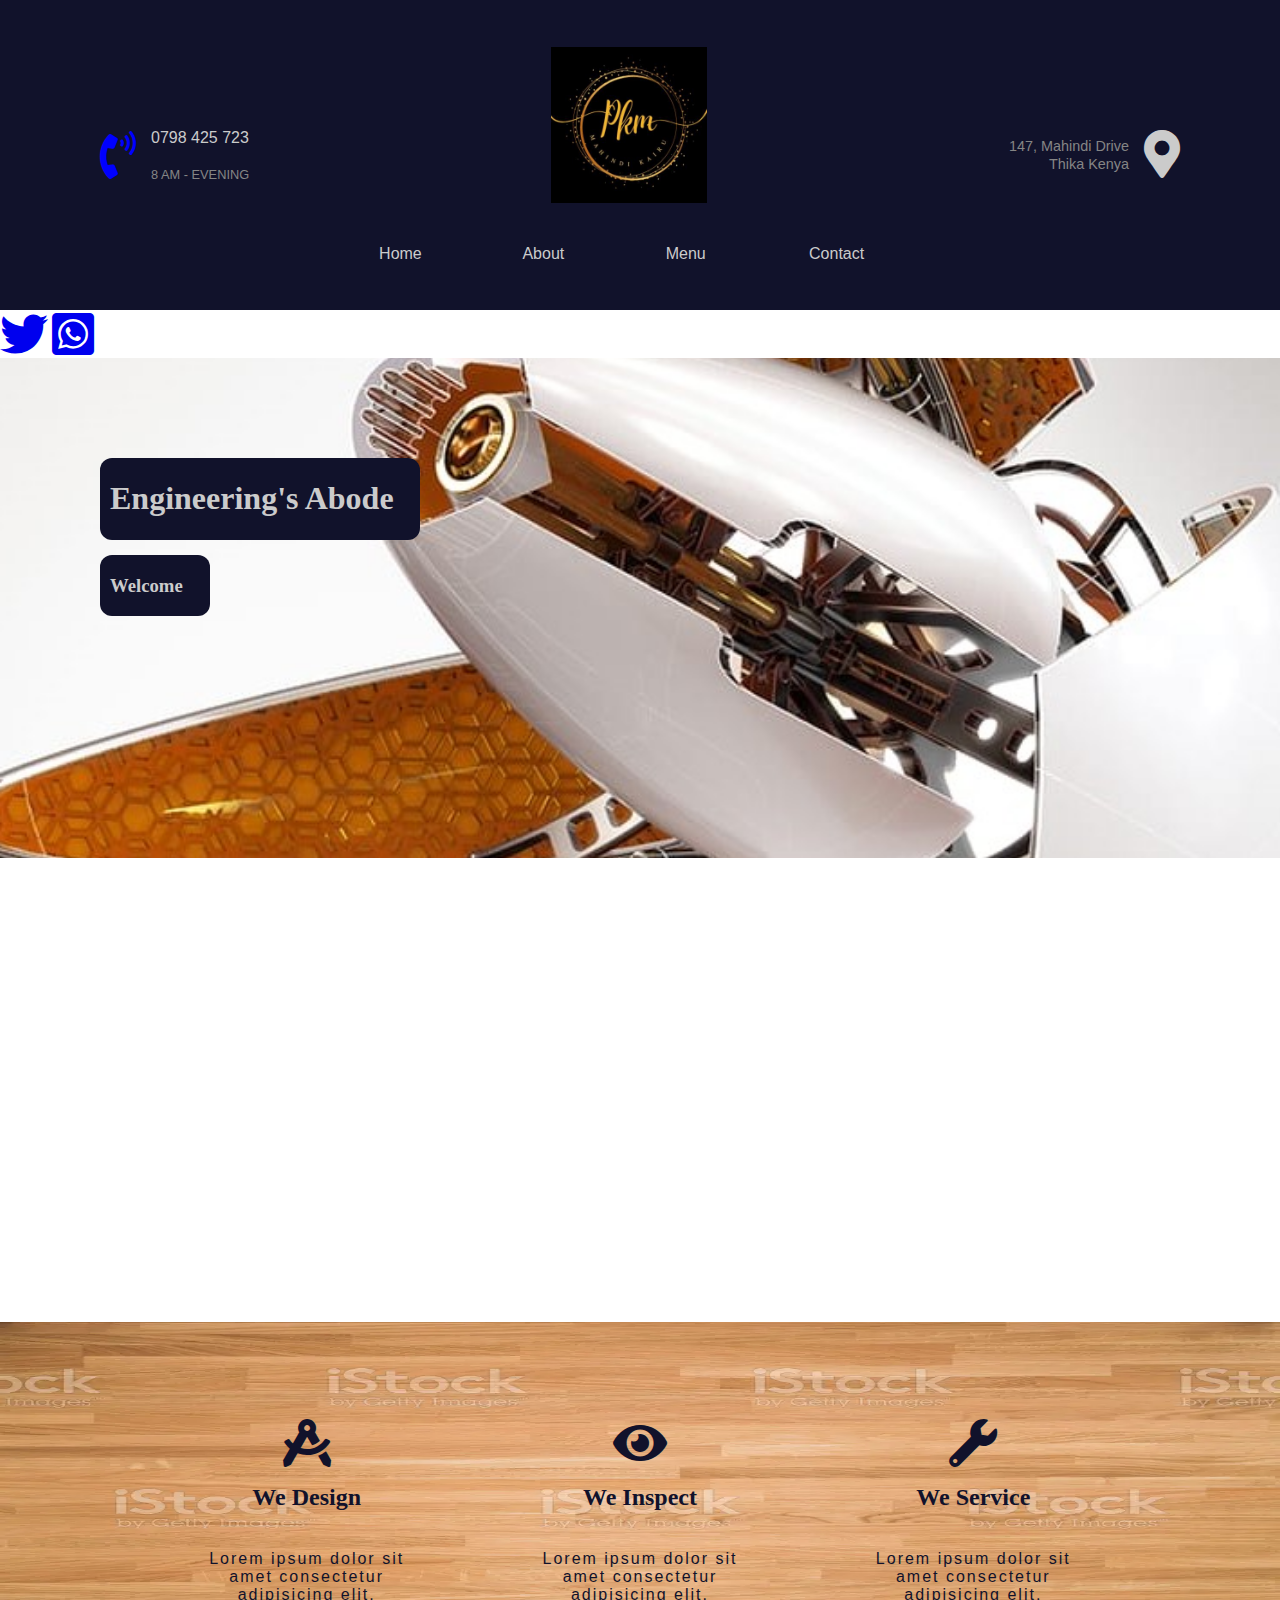
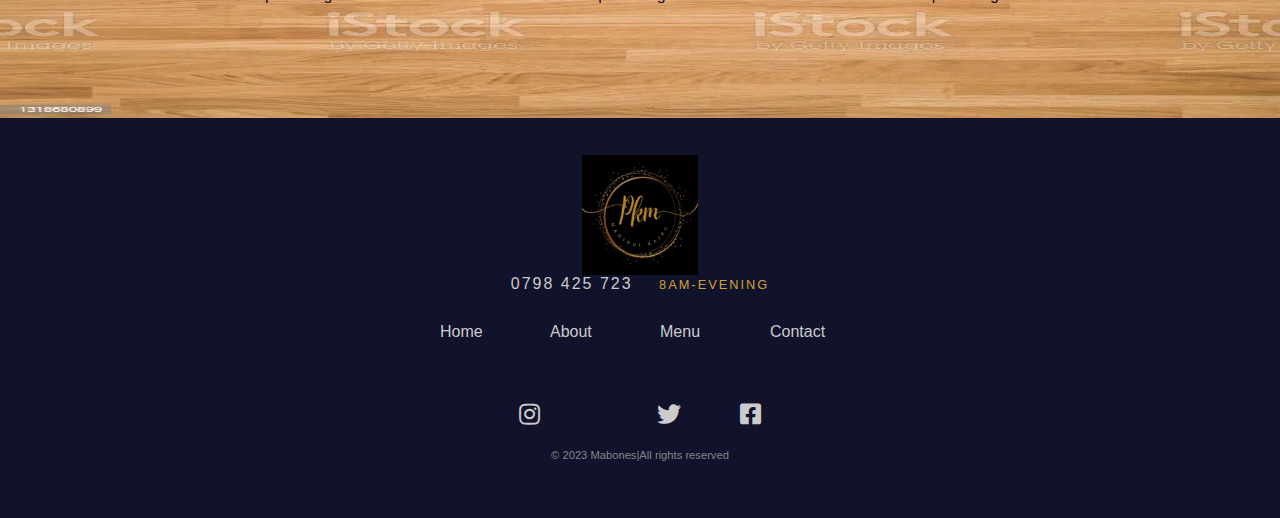
==== index.html @ 7f073628 "Add files via upload" ====
<!DOCTYPE html>
<html>
<head>
    <meta charset="UTF-8">
    <title>Homepage</title>
    <meta name="viewport" content="width=device-width, initial-scale=1.0">

    <link rel="preconnect" href="https://fonts.googleapis.com">
    <link rel="preconnect" href="https://fonts.googleapis.com">
    <link rel="preconnect" href="https://fonts.googleapis.com">
    <link rel="stylesheet" href="https://use.fontawesome.com/releases/v5.2.0/css/all.css">  

    <link rel="stylesheet" href="styles/common.css">
    <link rel="stylesheet" href="styles/nav.css">
    <link rel="stylesheet" href="styles/homepage.css">
    <link rel="stylesheet" href="styles/footer.css">
    <link rel="stylesheet" href="styles/media-queries.css">


</head>
<body>
       <div class="navigation-wrapper">
                    
                   <div class="left-column">
                            <div class="icon">
                                   <i class="fas fa-phone-volume"></i>                                  
                            </div>

                            <div class="hours-contact">
                                  <div class="contact">
                                      0798 425 723
                                  </div>
                                  <div class="hours">
                                      8 AM - EVENING 
                                  </div>
                            </div>

                    </div>

            <div class="center-column">

                            <div class="banner-image">  
                              <img src="images/logos/mabones logo.jpg" alt="logo" width="136" height="100%"> 
                           </div> 

                <div class="links-wrapper">

                      <div class="nav-link">
                         <a href="index.html" >Home</a> 
                      </div>
                      <div class="nav-link"> 
                          <a href="about.html" >About</a>
                      </div>
                      <div class="nav-link">
                        <a href="menu.html" >Menu</a>
                    </div>
                      <div class="nav-link">
                          <a href="contact.html" >Contact</a>
                      </div>

                </div>
                  
            </div>

                    <div class="right-column">
                          
                       <div class="address-wrapper">

                                <a href="contact.html" >      
                                     147, Mahindi Drive<br>  
                                     Thika Kenya
                                </a>  
                       </div>      

                             <div class="contact-icon">  
                                <a href="contact.html">
                                   <i class="fas fa-map-marker-alt"></i>
                                </a>
                             </div>
                    </div>              


                  </div>

    <a href="https://twitter.com/@kihonde" target="_blank"><i class="fab fa-twitter fa-3x"></i></a>
    <a href="https://wa.me/+25498425723"  target="-blank"><i class="fab fa-whatsapp-square fa-3x"></i></a> 
 
         <div class="hero-section">
             <div class="top-heading">
                <h1>Engineering's Abode</h1>
             </div>
             <div class="bottom-heading">
                <h3>Welcome</h3>
             </div>
        </div>

               <div>
                  <iframe src="https://www.google.com/maps/embed?pb=!1m18!1m12!1m3!1d7978.329091026824!2d37.064814377709965!3d-1.037244399999996!2m3!1f0!2f0!3f0!3m2!1i1024!2i768!4f13.1!3m3!1m2!1s0x182f4fa0416c65a5%3A0xfa9298b382e9bd55!2sThika%20Arcade%20Building!5e0!3m2!1sen!2ske!4v1685370221857!5m2!1sen!2ske" width="100%" height="450" style="border:0;" allowfullscreen="" loading="lazy" referrerpolicy="no-referrer-when-downgrade"></iframe>      
                </div>


                <div class="features-section">
                      <div class="columns-wrapper">
                             <div class="column">
                              <i class="fas fa-drafting-compass"></i>
                                  <h1>We Design</h1>
                                  <p>
                                    Lorem ipsum dolor sit amet consectetur adipisicing elit.
                                  </p>
                             </div>

                             <div class="column">
                              <i class="fas fa-eye"></i>
                              <h1>We Inspect</h1>
                              <p>
                                Lorem ipsum dolor sit amet consectetur adipisicing elit.
                              </p>
                         </div>

                         <div class="column">
                           <i class="fas fa-wrench"></i>
                           <h1>We Service</h1>
                           <p>
                             Lorem ipsum dolor sit amet consectetur adipisicing elit.
                           </p>
                      </div>
                      </div>
                </div>


        <div class="footer">
            <div class="logo-footer">
                        <img src="images/logos/mabones logo.jpg" alt="logo" width="116" height="100%" >
            </div>

         <div class="footer-phone-hours">
            <span class="phone">
                  0798 425 723                   
             </span>
             <span class="hours">
                  8AM-EVENING
             </span>
         </div>

           <div class="links-wrapper">
                    <div class="nav-link">
                        <a href="index.html" >Home</a> 
                    </div>
                    <div class="nav-link"> 
                        <a href="about.html" >About</a>
                     </div>

                    <div class="nav-link">
                        <a href="menu.html" >Menu</a>
                     </div>
                     <div class="nav-link">
                        <a href="contact.html" >Contact</a>
                     </div>
           </div>      
                  <div class="social-media-icons-wrapper">
                     <a href="#">
                        <i class="fab fa-instagram"></i>                   
                     </a>
                     <a href="twitter.html">
                        <a href="https://twitter.com/@kihonde" target="_blank"><i class="fab fa-twitter"></i></a>
                     </a>
                     <a href="#">
                         <i class="fab fa-facebook-square"></i>
                     </a>
                  </div>
  

                <div class="copyright-wrapper">
                    &copy; 2023 Mabones|All rights reserved
                </div> 
  </div>
</div>
        
</body>      
</html>
---- styles/common.css ----
/* some common styles */

  body{    
    margin: 0px;
    font-family: 'Roboto', sans-serif;
  }

  h1, h2, h3, h4, h5, h6{
    font-family: 'Roboto Slab', serif;
  }
---- styles/nav.css ----
/* some common navigation items */
.navigation-wrapper{ 
    height: 190px;
    background-color: #11122b;
    color:#cbcbcb;
       /* flexbox container */
    display: flex;
    justify-content:space-between;
    align-items:center;   
    padding: 60px 100px;
    
 }
 .navigation-wrapper > .left-column{
   display: flex;
   align-items: center;
 
 }
 
 
 .navigation-wrapper > .left-column > .icon{
   margin-right: 15px;
   
 }
 
 .navigation-wrapper > .left-column > .icon i{
   font-size: 3em;
   color:blue;
 }
 
 .navigation-wrapper > .left-column > .hours-contact{
   display: grid;
   grid-template-columns: 1fr;
   grid-gap: 20px;
 }
 
 .navigation-wrapper > .left-column > .hours-contact > .hours{
   font-family: 'Ubuntu Condensed', sans-serif;
   font-size: 0.8em;
   color:#858585;
 }
 
 .links-wrapper > .nav-link a{
   font-family: 'Ubuntu Condensed', sans-serif;
   color:white;
 }
 
 
 .navigation-wrapper > .center-column{
   display: grid;
   grid-template-columns: 1fr;
   grid-gap: 42px;
   width: 500px;   
  } 
 
 .navigation-wrapper > .center-column > .banner-image {
   display: flex;
   justify-content: center;
 }  
 
 .navigation-wrapper > .center-column > .banner-image img{
   width: 156px;
   height: 100%;
 } 
 
 .links-wrapper{
   display: flex;
   justify-content: space-between;
   align-items: center;
 }
 
 .links-wrapper > .nav-link a{
   font-family: "Ubuntu condensed", sans-serif; 
   color: #cbcbcb;
   text-decoration: none;
   transition: 0.5s; 
 }
 
 .links-wrapper > .nav-link a:hover{
 color: #cea135;
 letter-spacing: 2px;
 }
 
 .links-wrapper > .nav-link{
   width: 70px;
   align-items: center;
 }
 /* .navigation-wrapper > .center-column{
   display: flex;
   align-items: center;
   
 } */
 
 .address-wrapper{
 font-size: 'Ubuntu condensed', sans-serif;
 color: red;
 }
 
 
 .navigation-wrapper > .right-column{
   display: flex;
   align-items: center;
 } 
 
 .navigation-wrapper > .right-column > .address-wrapper{
   font-family: 'Ubuntu Condensed', sans-serif;
   text-align: right;
      /* color:#cbcbcb; */
 }
 
 .navigation-wrapper > .right-column > .address-wrapper a{
   color: #858585;
   text-decoration: none;
   font-size: 0.9em;
   transition: 0.5s;
 }
 
 .navigation-wrapper > .right-column > .address-wrapper a:hover{
    color: #cea135
 } 
 
 
 .navigation-wrapper > .right-column > .contact-icon{
   margin-left: 15px;
   font-size: 3em;
 }
 
 .navigation-wrapper > .right-column > .contact-icon a{
   color:#cbcbcb;
   transition: 0.5s;
 }
 
 .navigation-wrapper > .right-column > .contact-icon a:hover{
   color:#cea135
 }
---- styles/homepage.css ----
/* background image styles */

.hero-section{
    background-image: url(../images/backgrounds/space-shuttle\ 1.jpg);
    padding:100px;
    height: 300px;
    background-attachment: fixed;
    background-position: center;
    background-repeat: no-repeat;
    background-size: cover;
    border-bottom: 10px;

}

.hero-section > .top-heading{
   background-color: #11122b;
   color: #cbcbcb;
   width: 300px;
   border-radius: 12px;
   padding: 1px 10px;

}

.hero-section > .bottom-heading{
    background-color: #11122b;
    color: #cbcbcb;
    width: 90px;
    border-radius: 12px;
    padding: 1px 10px;
    margin-top: 15px;
}

/* features section styles */

.features-section {
    height: 400px;
    background-image: url(../images/backgrounds/wood.webp);
    background-repeat: round;
    background-color: #cea135;
    border-top: 10px solid white;
    color: #11122b;
    display: flex;
    justify-content: center;
    align-items: center;
    font-family: "Ubuntu condensed",sans-serif;
}

.features-section > .columns-wrapper {
    width: 1000px;
    display: flex;
    justify-content: space-between;
}

.features-section > .columns-wrapper > .column {
    padding: 20px;
    margin: 42px;
    text-align: center;
    border-bottom: 5px solid transparent;
    border-radius: 10px;
    transition: 1s;
}

.features-section > .columns-wrapper > .column :nth-child(1) {
    font-size: 3em;
}


.features-section > .columns-wrapper > .column :hover {
    border-bottom: 5px solid #11122b;

}

.features-section > .columns-wrapper > .column :nth-child(2) {
    font-size: 1.5em;
    font-weight: 900;
    height: 50px;
    transition: 1s;
}

.features-section > .columns-wrapper > .column :nth-child(2):hover{
    letter-spacing: 1px;
}

.features-section > .columns-wrapper > .column :nth-child(3) {
    letter-spacing: 2px;
}
---- styles/footer.css ----
/* footer styles */
  .footer {
    background-color: #11122b;
    color: #cbcbcb;
    font-family: "ubuntu condensed",sans-serif;
    display: flex;
    justify-content: center;    
    align-items: center;
    flex-direction: column;
    height: 400px;
    margin-top: -4px;
  }
  
  .footer > .logo-footer img {
    width: 90;
    height: 100%;
    filter:brightness(75%)
  }
  
  .footer > .footer-phone-hours span {
    margin-left: 10px;
    margin-right: 10px;
    font-size: 1em;
    letter-spacing: 2px;
  }
    
  .footer > .footer-phone-hours >.hours{
    font-size: 0.8em;
    color: #cea135;
  }

  .footer > .links-wrapper{
    margin-top: 30px;
    margin-bottom: 30px;
    width: 400px;
  }

  .footer > .social-media-icons-wrapper{
    margin-top: 30px;
    margin-bottom: 20px;
    width: 300px;
    display: flex;
    justify-content: space-around;
  }

  .footer > .social-media-icons-wrapper a{
    font-size: 1.5em;
    color: #cbcbcb;
    transition: 0.5s;

  }

  .footer > .social-media-icons-wrapper a:hover{
    color: #cea135;
  }

  
  .footer > .copyright-wrapper {
    margin-bottom: 20px;
    font-size: 0.7em;
    color: #858585;
  }
---- styles/media-queries.css ----
/* some media-query styles  */
@media (max-width: 615px) {
    .navigation-wrapper {
      flex-direction: column;
      height: 100%;      
    } 

    .navigation-wrapper > .left-column {
        order: 2;
        margin-top: 10px;
        margin-bottom: 15px;
    }

    .navigation-wrapper > .center-column {
        order: 1;
        width: 100px;
    }

    .navigation-wrapper > .right-column {
        order: 3;
        margin-top: 15px;
    }

    .links-wrapper {
        flex-direction: column;
        margin-bottom: 20px;
    }

    .links-wrapper > .nav-link {
        margin-top: 10px;
        margin-bottom: 10px;
        font-size: 1.5em;
        width: 100%;
    }

    .hero-section {
        padding: 50px 10px;
    }

    .features-section{
        height: 100%;
    }

    .features-section > .columns-wrapper{
        width: 100%;
        flex-direction: column;
    }

    .footer {
        height: 100%;
    }


    .skewed-header > .skewed-header-wrapper > .skewed-header-content {
        flex-direction: column;
    } 

    .skewed-header > .header-bg {
        background-size: 550px;
    }
    
    .page-container {
        padding-left: 21px;
        padding-right: 21px;
    }

    .content-wrapper> #engineer {
        margin: 0px 0px 25px 0px !important;
        width: 100% !important;
    }

    .square {
        grid-template-columns: 1fr !important;
    }

    .square > .square-text-wrapper {
        order: 1;
    }

    .square > .img-wrapper {
        order: 2;
    }

    .contact-grid-wrapper {
        width: 100%;
        grid-template-columns: 1fr;
        grid-gap: 10px;
    }

    .form input {
        padding: 1.5rem 0rem;
    }

    .form textarea {
        padding: 1.5rem 0rem;
    }
}
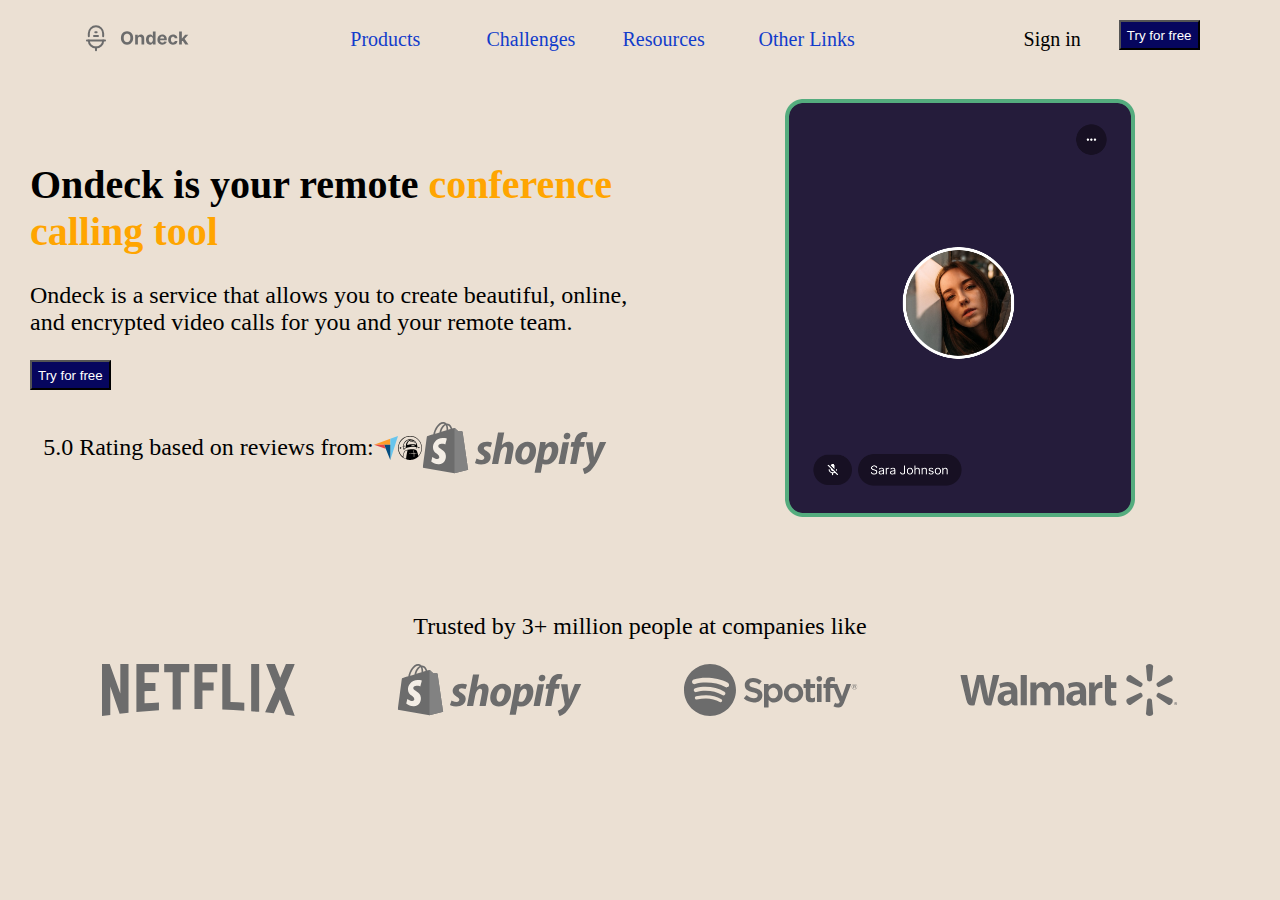
==== commit 5990f554: "Add files via upload" ====
--- a/index.html
+++ b/index.html
@@ -1,180 +1,92 @@
 <!DOCTYPE html>
-<html>
+<html lang="en">
 <head>
     <meta charset="UTF-8">
-    <title>Homepage</title>
     <meta name="viewport" content="width=device-width, initial-scale=1.0">
-
-    <link rel="preconnect" href="https://fonts.googleapis.com">
-    <link rel="preconnect" href="https://fonts.googleapis.com">
-    <link rel="preconnect" href="https://fonts.googleapis.com">
-    <link rel="stylesheet" href="https://use.fontawesome.com/releases/v5.2.0/css/all.css">  
-
-    <link rel="stylesheet" href="styles/common.css">
-    <link rel="stylesheet" href="styles/nav.css">
-    <link rel="stylesheet" href="styles/homepage.css">
-    <link rel="stylesheet" href="styles/footer.css">
-    <link rel="stylesheet" href="styles/media-queries.css">
-
-
+    <title>Javascript30 Navbar</title>
+    <link rel="stylesheet" href="css/styles.css">
 </head>
 <body>
-       <div class="navigation-wrapper">
+    <div class="top-column">
+        <div class="far-left">
+           <img src="Assets/Logo.svg">
+        </div>
+
+        
+            
+                <div class="navbar">
+                    <a href ="index.html" class="home" id ="link" >Products</a>
+                    <a href ="challenges.html" id ="challenges">Challenges</a> 
+                    <a href ="resources.html" id ="resources">Resources</a>
+                    <a href ="other-links.html" id ="other-links">Other Links</a>
+                </div>
+          
+            <div class="far-right">
+                <div class="sign-in">Sign in</div>
+                <span class="space"></span>
+                <button class="btn">Try for free</button>
+            </div>
+    </div>
+    
+    <div class="page-container-wrapper">
+            <div class="left-column">
+                    <div class="main" id="page-container">
+                        <h1>Ondeck is your remote <span class="header-color">conference calling tool</span></h1>
+                        <p> Ondeck is a service that allows you to create beautiful, online, and encrypted video calls for you and your remote team.</p>
+                    </div>
+            
+                    <button class="btn">Try for free</button>
+
+                
+
+                    <div class="reviews">
+                        <p>5.0 Rating based on reviews from:</p>
+                        
+                            <img src="Assets/Capterra Logo.svg">
+                            <img src="Assets/AlternativeTo Logo.svg">
+                            <img src="Assets/Shopify Logo.svg" id="large">
+                    </div>
                     
-                   <div class="left-column">
-                            <div class="icon">
-                                   <i class="fas fa-phone-volume"></i>                                  
-                            </div>
-
-                            <div class="hours-contact">
-                                  <div class="contact">
-                                      0798 425 723
-                                  </div>
-                                  <div class="hours">
-                                      8 AM - EVENING 
-                                  </div>
-                            </div>
-
-                    </div>
-
-            <div class="center-column">
-
-                            <div class="banner-image">  
-                              <img src="images/logos/mabones logo.jpg" alt="logo" width="136" height="100%"> 
-                           </div> 
-
-                <div class="links-wrapper">
-
-                      <div class="nav-link">
-                         <a href="index.html" >Home</a> 
-                      </div>
-                      <div class="nav-link"> 
-                          <a href="about.html" >About</a>
-                      </div>
-                      <div class="nav-link">
-                        <a href="menu.html" >Menu</a>
-                    </div>
-                      <div class="nav-link">
-                          <a href="contact.html" >Contact</a>
-                      </div>
-
-                </div>
-                  
             </div>
 
-                    <div class="right-column">
-                          
-                       <div class="address-wrapper">
+                <div class="right-column">
+                    <img src="Assets/Hero Image.png" id="hero-img">    
+                </div>  
+    </div>
 
-                                <a href="contact.html" >      
-                                     147, Mahindi Drive<br>  
-                                     Thika Kenya
-                                </a>  
-                       </div>      
-
-                             <div class="contact-icon">  
-                                <a href="contact.html">
-                                   <i class="fas fa-map-marker-alt"></i>
-                                </a>
-                             </div>
-                    </div>              
-
-
-                  </div>
-
-    <a href="https://twitter.com/@kihonde" target="_blank"><i class="fab fa-twitter fa-3x"></i></a>
-    <a href="https://wa.me/+25498425723"  target="-blank"><i class="fab fa-whatsapp-square fa-3x"></i></a> 
- 
-         <div class="hero-section">
-             <div class="top-heading">
-                <h1>Engineering's Abode</h1>
-             </div>
-             <div class="bottom-heading">
-                <h3>Welcome</h3>
-             </div>
-        </div>
-
-               <div>
-                  <iframe src="https://www.google.com/maps/embed?pb=!1m18!1m12!1m3!1d7978.329091026824!2d37.064814377709965!3d-1.037244399999996!2m3!1f0!2f0!3f0!3m2!1i1024!2i768!4f13.1!3m3!1m2!1s0x182f4fa0416c65a5%3A0xfa9298b382e9bd55!2sThika%20Arcade%20Building!5e0!3m2!1sen!2ske!4v1685370221857!5m2!1sen!2ske" width="100%" height="450" style="border:0;" allowfullscreen="" loading="lazy" referrerpolicy="no-referrer-when-downgrade"></iframe>      
+       <div class="products" id="pdcts">
+                        
+                <div class="products-menu">
+                    <h3>PRODUCTS</h3>                     
                 </div>
 
+                <h2><img id="products-icon" src="Assets/Spense_Icon.svg">Spense</h2>
+                <p>Spense is a landing page for writers.Great for practicing absolute positioning and flex layouts.</p>
 
-                <div class="features-section">
-                      <div class="columns-wrapper">
-                             <div class="column">
-                              <i class="fas fa-drafting-compass"></i>
-                                  <h1>We Design</h1>
-                                  <p>
-                                    Lorem ipsum dolor sit amet consectetur adipisicing elit.
-                                  </p>
-                             </div>
+                <h2><img id="products-icon" src="Assets/Fiber_Icon.svg">Landing Page</h2>
+                <p>An online portfolio generator.Great to practice flex/grid layouts, and abolute positioning.</p>
 
-                             <div class="column">
-                              <i class="fas fa-eye"></i>
-                              <h1>We Inspect</h1>
-                              <p>
-                                Lorem ipsum dolor sit amet consectetur adipisicing elit.
-                              </p>
-                         </div>
+                <h2><img id="products-icon" src="Assets/Gradie_Icon.svg">Gradie Sign Up Page</h2>
+                <p>Gradie is a simple sign up page, great to practice centering layouts.</p>
+     </div> 
+     
+     <div class="selector">
+        <img src="Assets/Close.svg" id="close">
+        <img src="Assets/Menu.svg" id="menu">
+     </div>  
 
-                         <div class="column">
-                           <i class="fas fa-wrench"></i>
-                           <h1>We Service</h1>
-                           <p>
-                             Lorem ipsum dolor sit amet consectetur adipisicing elit.
-                           </p>
-                      </div>
-                      </div>
-                </div>
+   <div class="footer">
+    <p>Trusted by 3+ million people at companies like</p>
+     <div class="footer-icons">
+        <img src="Assets/Netflix Logo.svg" id="large">
+        <img src="Assets/Shopify Logo.svg" id="large">
+        <img src="Assets/Spotify Logo.svg" id="large">
+        <img src="Assets/Walmart Logo.svg">
+     </div>
+   </div>
+    
+   <script src="js/jquery-3.7.0.min.js"></script>
+   <script src="js/codewell-js"></script>
 
-
-        <div class="footer">
-            <div class="logo-footer">
-                        <img src="images/logos/mabones logo.jpg" alt="logo" width="116" height="100%" >
-            </div>
-
-         <div class="footer-phone-hours">
-            <span class="phone">
-                  0798 425 723                   
-             </span>
-             <span class="hours">
-                  8AM-EVENING
-             </span>
-         </div>
-
-           <div class="links-wrapper">
-                    <div class="nav-link">
-                        <a href="index.html" >Home</a> 
-                    </div>
-                    <div class="nav-link"> 
-                        <a href="about.html" >About</a>
-                     </div>
-
-                    <div class="nav-link">
-                        <a href="menu.html" >Menu</a>
-                     </div>
-                     <div class="nav-link">
-                        <a href="contact.html" >Contact</a>
-                     </div>
-           </div>      
-                  <div class="social-media-icons-wrapper">
-                     <a href="#">
-                        <i class="fab fa-instagram"></i>                   
-                     </a>
-                     <a href="twitter.html">
-                        <a href="https://twitter.com/@kihonde" target="_blank"><i class="fab fa-twitter"></i></a>
-                     </a>
-                     <a href="#">
-                         <i class="fab fa-facebook-square"></i>
-                     </a>
-                  </div>
-  
-
-                <div class="copyright-wrapper">
-                    &copy; 2023 Mabones|All rights reserved
-                </div> 
-  </div>
-</div>
-        
-</body>      
-</html> +</body>
+</html>--- a/css/styles.css
+++ b/css/styles.css
@@ -0,0 +1,241 @@
+body {
+    margin: 0;
+    background-color: rgb(235, 224, 211);
+    overflow-x: hidden;
+}
+
+h1 {
+    font-size: 40px;
+}
+
+
+
+p {
+    font-size: 24px;
+}
+.top-column {
+    display: flex;
+    justify-content: space-around;
+    align-items: center;
+    padding-top: 20px;
+    /* position: sticky; */
+   /* background-color: #123ccb; */
+}
+
+.far-right {
+    display: flex;
+    justify-content: center;
+}
+ 
+.navbar{
+    font-size: 20px;
+    display: grid;
+    grid-template-columns: 1fr 1fr 1fr 1fr;
+    grid-gap: 40px;
+}
+
+.navbar > a {
+    text-decoration: none;
+    color: #123ccb;
+}
+
+.btn {
+    background-color: rgb(6, 6, 94);
+    color: #fff;
+    height: 30px;
+    width: auto;
+    vertical-align: center;
+    
+}
+
+.sign-in {
+   padding: 8px;
+   font-size: 20px;
+   font-weight: 500;
+}
+
+.space {
+    padding: 0px 15px;
+}
+
+.header-color {
+    color: #ffa500;
+}
+
+.page-container-wrapper {
+    display: grid;
+    grid-template-columns: 1fr 1fr;
+    place-items: center;
+}
+ .page-container-wrapper > .left-column {
+   padding-left: 30px;
+ }
+
+ 
+.reviews {
+    display: flex;
+    justify-content: center;
+    align-items: center;
+    padding-top: 20px;
+    margin-left: -20px;
+}
+ .page-container-wrapper > .right-column {
+    padding: 40px 30px;
+ }
+ #hero-img {
+    width: 350px;
+    height: auto;
+ }
+ 
+ .footer {
+    text-align: center;
+
+ }
+
+ .footer > .footer-icons {
+    display: flex;
+    justify-content: space-evenly;
+    
+ } 
+
+ .products {
+    background-color: rgb(212, 210, 206);
+    height: 300px;
+    width: 450px;
+    padding: 20px 40px;
+    font-size: 18px;
+    position: absolute;
+    top: 80px;
+    left: 180px;
+    
+ }
+
+ #products-icon {
+    vertical-align: -20%;
+    padding-right: 10px;
+
+}
+ .products >.products-menu h3 {
+    color: rgb(86, 81, 81);
+    visibility: hidden;
+    margin-top: -10px;
+    
+ }
+ .products > p {
+    font-size: 16px;
+    
+ }
+
+ .products > h2 {
+    margin-top: -10px;
+    margin-bottom: 8px;
+    font-size: 18px;
+    
+ }
+ .products > .products-menu {
+    display: flex;
+    justify-content: space-between;
+    align-items: center;
+ }
+ 
+ .selector {
+    visibility: hidden;
+ }
+
+ @media (max-width: 615px) {
+    .top-column > .far-left {
+       order: 1;
+       width: 100%;
+       display: flex;
+       align-items: flex-start;
+       padding-left: 30px;
+       position: absolute;
+    }
+
+    .selector {
+        /* Other changes made within here */
+        /* order: 1; */
+        width: 100%;
+        visibility: visible;
+        display: flex;
+        align-items: flex-end;
+        position: absolute;
+        top: 40px;
+        left: 430px;
+    }
+
+    .top-column > .navbar {
+        visibility: hidden;
+    }
+
+    .top-column > .far-right {
+        visibility: hidden;
+    }
+
+    .page-container-wrapper {
+        order: 2;
+        display: grid;
+        grid-template-columns: 1fr;
+    }
+
+    .page-container-wrapper > .left-column > .main h1 {
+        width: 100%;
+        font-size: 24px;
+    }
+
+    .page-container-wrapper > .left-column > .main p {
+        font-size: 20px;
+    }
+
+    .page-container-wrapper > .left-column > .reviews p {
+       font-size: 18px;
+    }
+
+    .page-container-wrapper > .left-column > .reviews img{
+       width: 12%;
+       height: 100%;
+    }
+ 
+    .products {
+      width: 380px;
+      height: 42vh;
+      position: absolute;
+      top: 38px;
+      left: 12px;
+    }
+
+    .products > .products-menu h3{
+        font-size: 14px;
+        visibility: visible;
+    }
+ 
+    .products h2 {
+      font-size: 12px;
+    }
+
+    .products p {
+      font-size: 12px;
+    }
+ 
+   #products-icon {
+      vertical-align: -40%;
+   }    
+
+    #hero-img {
+        width: 300px;
+        height: 100%;
+    }
+
+    .footer p {
+      font-size: 18px;
+    }
+
+    .footer > .footer-icons {
+        width: 100%;
+        display: grid;
+        grid-template-columns: 1fr 1fr;
+        grid-gap: 10px;
+        place-items: center;
+        padding-top: 20px;
+    }
+ }